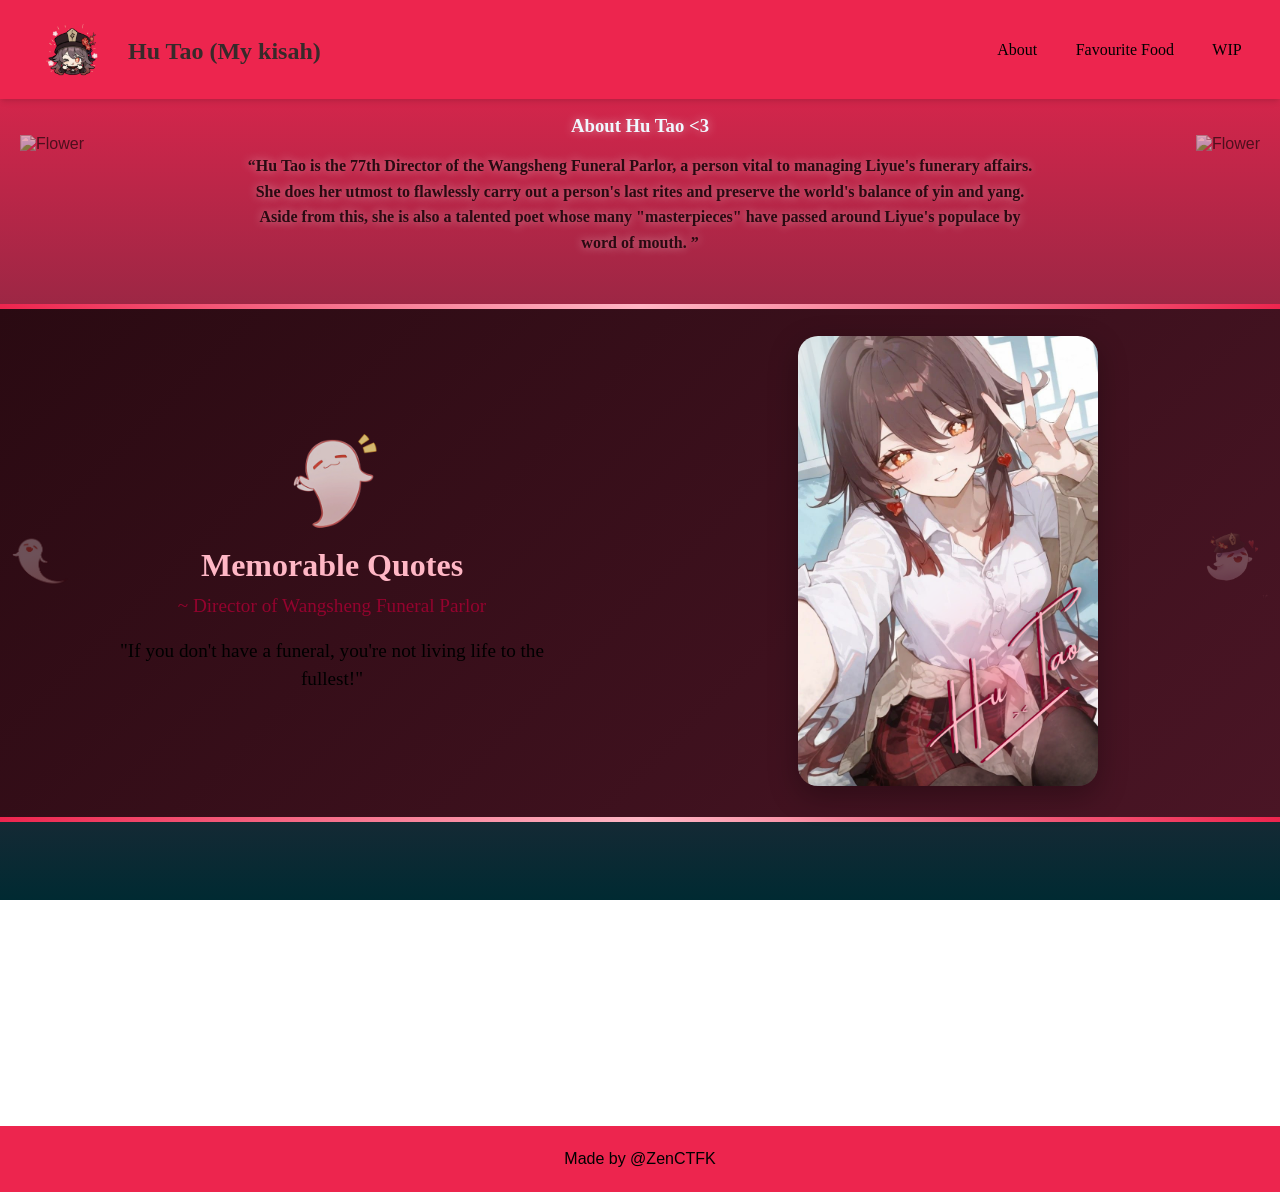
==== index.html @ f7efe2d0 "Rename main.html to index.html" ====
<!DOCTYPE html>
<html lang="en">
<head>
    <meta charset="UTF-8">
    <meta name="viewport" content="width=device-width, initial-scale=1.0">
    <title>Hu Tao Dashboard</title>
    <link rel="stylesheet" href="style.css">
</head>

<body> 
    <header id="header">
      <div id="logo-side">
        <img
          id="header-img"
          src="Resource/Hutao-icon.png"
          alt=""
        />
        <h1>Hu Tao (My kisah)</h1>
      </div>
      <nav id="nav-bar">
        <ul id="pages">
          <li>
            <a id="nav-link" href="#title">About</a>
          </li>
          <li>
            <a id="nav-link" href="#Favourite Food">Favourite Food</a>
          </li>
          <li>
            <a id="nav-link" href="#WIP">WIP</a>
          </li>
        </ul>
      </nav>
    </header>

    <main>
      <div class="flower-decoration flower-top-left">
    <img src="Resource/flower1.png" alt="Flower" class="flower-img">
  </div>
  <div class="flower-decoration flower-top-right">
    <img src="Resource/flower1.png" alt="Flower" class="flower-img">
  </div>

      <h3 id="title"> About Hu Tao &lt;3
      </h3>
      <h4 id="title">
        <q>Hu Tao is the 77th Director of the Wangsheng Funeral Parlor, a person vital to managing Liyue's funerary affairs.
            She does her utmost to flawlessly carry out a person's last rites and preserve the world's balance of yin and yang.
            Aside from this, she is also a talented poet whose many "masterpieces" have passed around Liyue's populace by word of mouth.
        </q>
      </h4>

      <div class="divider-section">
        <div class="ghost-left">
    <img src="Resource/Hutao-ghost2.png" alt="Ghost" class="ghost-decoration">
  </div>
    <div class="divider-content">
      <div class="divider-text">
         <img src="Resource/Hutao-ghost1.png" alt="Ghost" class="quote-icon">
         <h2>Memorable Quotes</h2>
          <p class="quote-subtitle">~ Director of Wangsheng Funeral Parlor</p>
          <p class="main-quote">"If you don't have a funeral, you're not living life to the fullest!"</p>
      </div>
      <div class="divider-image">
        <img src="Resource/Hutao-banner1ARrev.png" alt="Hu Tao with Ghost" id="divider-img">
      </div>
    </div>
    <div class="ghost-right">
    <img src="Resource/Hutao-ghost3.png" alt="Ghost" class="ghost-decoration">
  </div>
  </div>
      </main>

      <footer>
      <p>Made by <a href="https://www.instagram.com/zenctfk/"> @ZenCTFK</a></p>
    </footer>
</body>
---- style.css ----
html {
   scrollbar-width: none; /*To hide scroll bar */
}

* {
  /*** General Settings ***/
  padding: 0;
  margin: 0;
  font-family: "Montserrat", sans-serif;
  user-select: none;
}

 @font-face { font-family: Genshin; src: url(zh-cn.ttf); } 
 @font-face { font-family: Genshin; font-weight: bold; src: url(zh-cn.ttf);}


body {
  width: 100%;
  height: 100vh;
   min-height: 100vh;
  background: linear-gradient(0deg, #002A32, #ED254E);
  background-attachment: fixed;
  overflow-y: scroll;
  scrollbar-width: none;
  -ms-overflow-style: none;
}

body::-webkit-scrollbar {
  width: 0;
  height: 0;
  background: transparent;
}


.flower-decoration {
  position: absolute;
  z-index: 1;
  pointer-events: none;
}

.flower-top-left {
  top: 20px;
  left: 20px;
}

.flower-top-right {
  top: 20px;
  right: 20px;
}

.flower-img {
  width: 80px;
  height: auto;
  opacity: 0.6;
  animation: flowerFloat 4s ease-in-out infinite;
}

/* Left flower - faster, no delay */
.flower-top-left .flower-img {
  width: 80px;
  height: auto;
  opacity: 0.6;
  animation: flowerFloat 3s ease-in-out infinite;
  animation-delay: 0s;
}

/* Right flower - slower, delayed */
.flower-top-right .flower-img {
  width: 80px;
  height: auto;
  opacity: 0.6;
  animation: flowerFloat 5s ease-in-out infinite;
  animation-delay: 2s;
}

/* Animation for left flower (normal) */
@keyframes flowerFloatLeft {
  0%, 100% {
    transform: translateY(0) rotate(0deg);
  }
  50% {
    transform: translateY(-10px) rotate(5deg);
  }
}

/* Animation for right flower (flipped) */
@keyframes flowerFloatRight {
  0%, 100% {
    transform: scaleX(-1) translateY(0) rotate(0deg);
  }
  50% {
    transform: scaleX(-1) translateY(-10px) rotate(-5deg);
  }
}

main {
  background: transparent;
  padding-bottom: 4rem;
  position: relative;
}

@keyframes flowerFloat {
  0%, 100% {
    transform: translateY(0) rotate(0deg);
  }
  50% {
    transform: translateY(-10px) rotate(5deg);
  }
}

.flower-top-right {
  top: 20px;
  right: 20px;
}



#header {
  /*** Header Start ***/
  position: sticky;
  top: 0;
  width: 100%;
  background-color: #ED254E;
  box-shadow: rgba(0, 0, 0, 0.1) 0px 4px 6px -1px,
    rgba(0, 0, 0, 0.06) 0px 2px 4px -1px;
  padding: 0.6rem 0;
  display: flex;
  justify-content: space-between;
  align-items: center;
  z-index: 100; 
  
}

#header-img {
  width: 5rem;
  margin-right: 1rem;
  display: block;
}

#logo-side {
  display: flex;
  align-items: center;
  margin: 0 2rem;
  cursor: default;
  color: rgb(55, 42, 42);
  font-family: Genshin;
}

#logo-side h1 {
  font-family: "Genshin";
   font-size: 1.5rem;
   line-height: 1;
   margin: 0;
   transform: translateY(1px);
}

#nav-bar {
  display: flex;
  justify-content: space-between;
  align-items: center;
  min-height: 2.4rem;
  margin: 0 2.4rem 0 0;
}

#nav-bar a {
  font-family: "Genshin";
}

ul {
  list-style: none;
}

#pages {
  display: flex;
  gap: 2.4rem;
  
}

#nav-link {
  text-decoration: none;
  color: black;
  transition: all 0.2s ease;
}

#nav-link:hover {
  text-decoration: underline;
  color: #EAEFEF;
} /*** Header End ***/

#icons {
  width: 2rem;
}

#title {
  text-align: center;
  font-family: "Genshin";
  margin: 1rem auto 1rem auto;
  color: #2a0a12;
  text-shadow: 0 0 10px rgba(255, 255, 255, 0.5);
}

h3#title {
  color:aliceblue;
  text-shadow: 0 0 10px rgba(255, 255, 255, 0.5);
}

#title q {
  text-align: center;
  font-family: "Genshin";
  margin: 1rem auto 1rem auto;
   display: block; 
   max-width: 800px;
   width: 90%; 
   line-height: 1.6;  
   font-size: 1rem;
   font-style: normal;
}



/* Divider Section */
.divider-section {
  width: 100%;
  background: linear-gradient(135deg, #2a0a12, #4a1525); /* Different color */
  margin: 3rem 0 3rem 0;
  padding: 2rem 0rem;
  position: relative;
  z-index: 1;
}

.divider-section::before {
  content: '';
  position: absolute;
  top: 0;
  left: 0;
  right: 0;
  height: 5px;
  background: linear-gradient(90deg, #ED254E, #FFB7C5, #ED254E);
}

.divider-section::after {
  content: '';
  position: absolute;
  bottom: 0;
  left: 0;
  right: 0;
  height: 5px;
  background: linear-gradient(90deg, #ED254E, #FFB7C5, #ED254E);
}

.divider-content {
  display: flex;
  align-items: center;
  justify-content: space-between;
  max-width: 1200px;
  margin: 0 auto;
  gap: 2rem;
  flex-wrap: wrap; /* Makes it responsive */
}

.divider-text {
  flex: 1;
  color: #EAEFEF;
  font-family: "Genshin", "Montserrat", sans-serif;
  text-align: center;
}

.divider-text h2 {
  font-size: 2rem;
  margin-bottom: 0.5rem;
  font-family: "Genshin";
  color: #FFB7C5;
}

.divider-text p {
  font-size: 1.2rem;
  line-height: 1.5;
  font-family: "Genshin";
}

.main-quote {
  font-size: 1.2rem;
  line-height: 1.5;
  font-family: "Genshin";
  max-width: 450px;
  margin-left: auto;
  margin-right: auto;
  text-align: center;
}

.quote-icon {
   width: 100px;  
  height: auto;
  margin-bottom: 1rem;
  opacity: 0.8;
  display: block;
  margin-left: auto;
  margin-right: auto;  
}

.quote-subtitle {
  font-size: 0.9rem;
  color: #93032E;
  margin-bottom: 1rem;
  font-style: normal;
}

.divider-image {
  flex: 1;
  text-align: center;
}

#divider-img {
  max-width: 100%;
  width: 300px;
  height: auto;
  border-radius: 20px;
  box-shadow: 0 10px 30px #0000004d;
  transition: all 0.3s ease;
}

#divider-img:hover {
  transform: scale(1.05);
  box-shadow: 0 0 25px 15px #93032e99;
}

.divider-section::before {
  content: '';
  position: absolute;
  top: 0;
  left: 0;
  right: 0;
  height: 5px;
  background: linear-gradient(90deg, #ED254E, #FFB7C5, #ED254E);
}

.ghost-left,
.ghost-right {
  position: absolute;
  top: 50%;
  transform: translateY(-50%);
  z-index: 1; 
  pointer-events: none;
}

.ghost-left {
  left: 10px;
}

.ghost-right {
  right: 10px;
}

.ghost-decoration {
  width: 70px;
  height: auto;
  opacity: 0.25;
  animation: float 3s ease-in-out infinite;
}

@keyframes float {
  0%, 100% {
    transform: translateY(0);
  }
  50% {
    transform: translateY(-10px);
  }
}

.ghost-left .ghost-decoration {
  animation: floatLeft 4s ease-in-out infinite;
  width: 60px;
  opacity: 0.3;
}

.ghost-right .ghost-decoration {
  animation: floatRight 3.5s ease-in-out infinite;
  width: 80px;
  opacity: 0.25;
}

@keyframes floatLeft {
  0%, 100% {
    transform: translateY(0) rotate(-5deg);
  }
  50% {
    transform: translateY(-15px) rotate(-10deg);
  }
}

@keyframes floatRight {
  0%, 100% {
    transform: translateY(0) rotate(5deg);
  }
  50% {
    transform: translateY(-12px) rotate(10deg);
  }
}


.divider-content {
  position: relative;
  z-index: 2;
}

footer {
  display: flex;
  align-items: center;
  justify-content: center;
  margin-top: 12rem;
  background: #ED254E;
  padding: 1.5rem 0;
}

a,
p {
  text-decoration: none;
  color: black; 
  font-family: "Genshin", "Montserrat", sans-serif;
  transition: all 0.3s ease;
}

footer a:hover {
  color: #FFB7C5; 
  text-decoration: underline; 
}
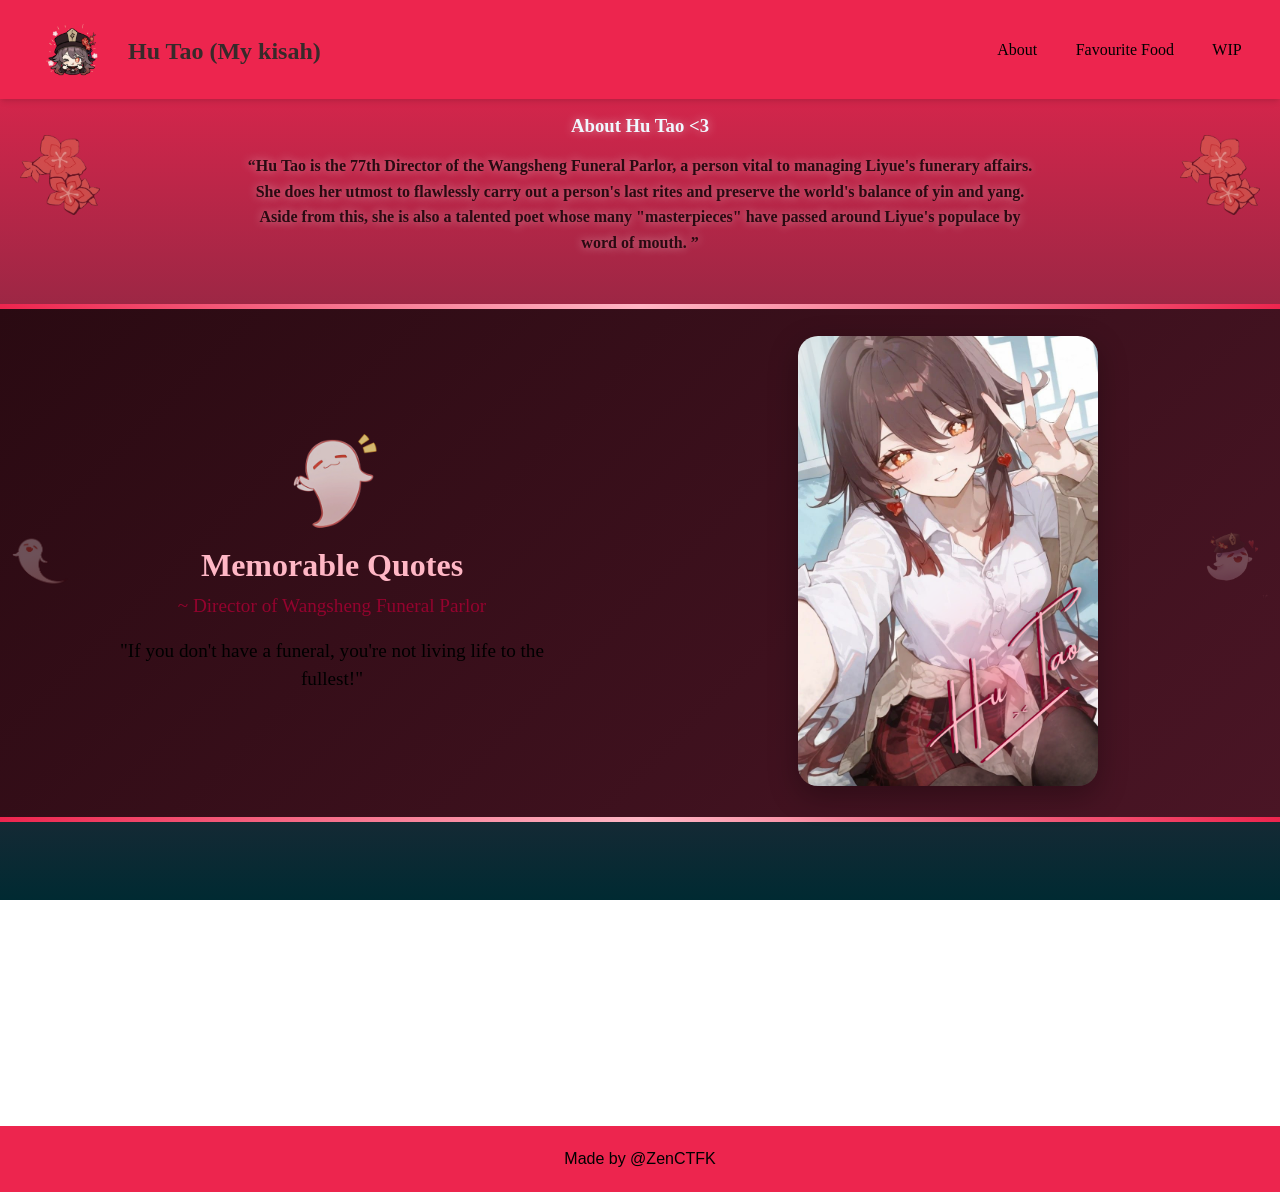
==== commit 85d9f131: "Fix HTML encoding issues in index.html" ====
--- a/index.html
+++ b/index.html
@@ -34,10 +34,10 @@
 
     <main>
       <div class="flower-decoration flower-top-left">
-    <img src="Resource/flower1.png" alt="Flower" class="flower-img">
+    <img src="Resource/Flower1.png" alt="Flower" class="flower-img">
   </div>
   <div class="flower-decoration flower-top-right">
-    <img src="Resource/flower1.png" alt="Flower" class="flower-img">
+    <img src="Resource/Flower1.png" alt="Flower" class="flower-img">
   </div>
 
       <h3 id="title"> About Hu Tao &lt;3
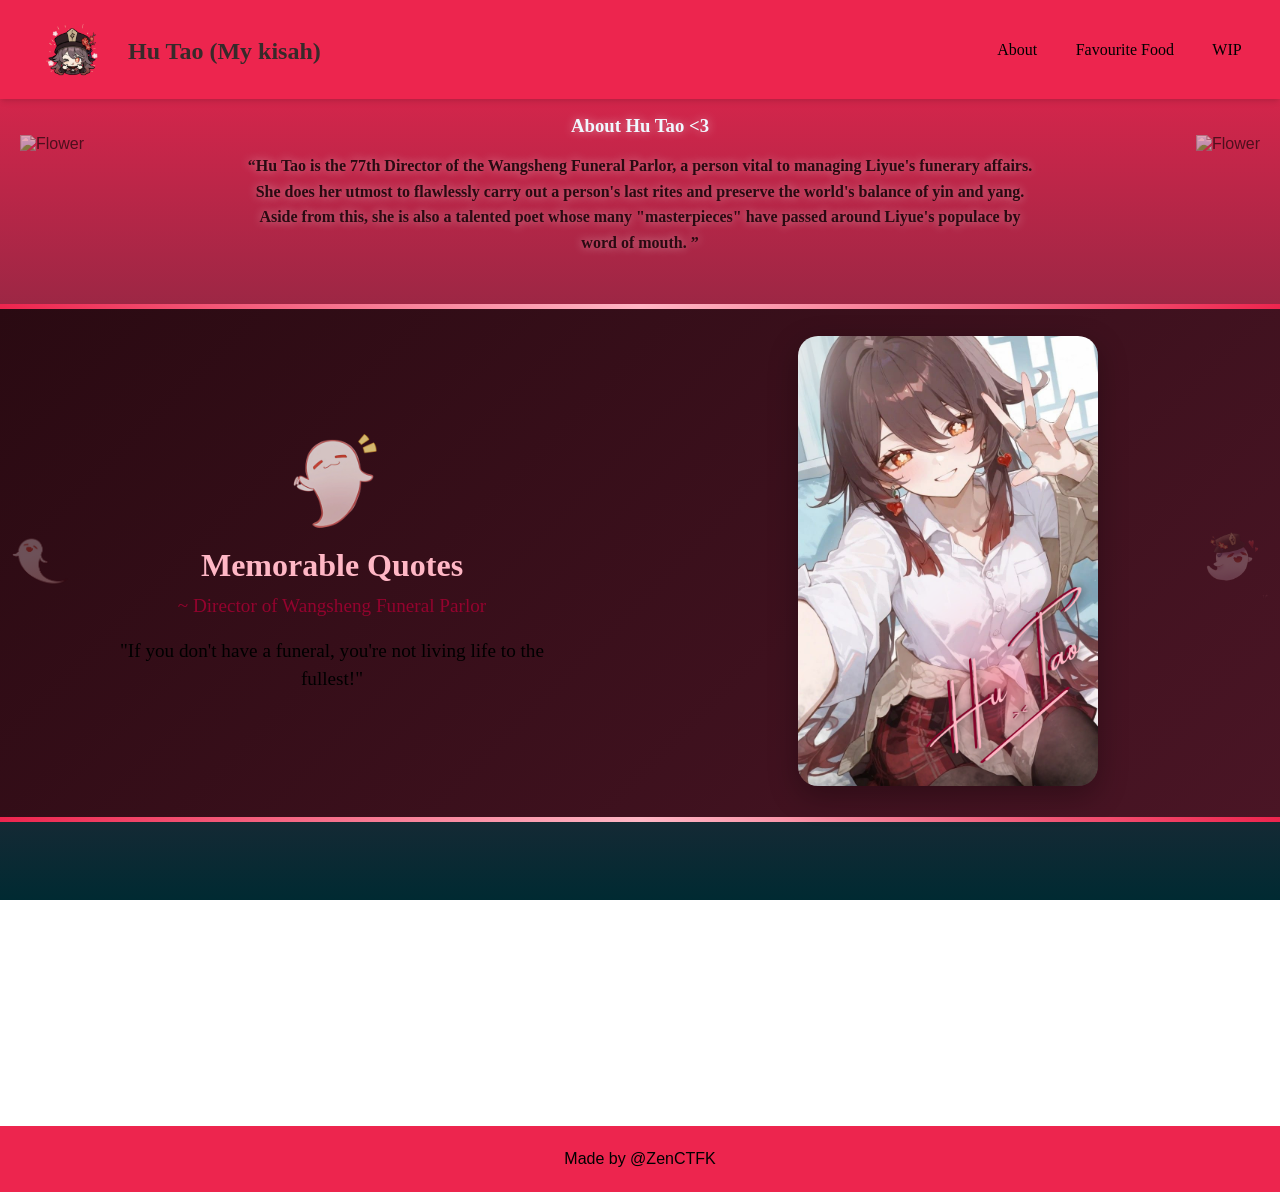
==== commit e77c93c4: "Fix HTML character encoding in index.html" ====
--- a/index.html
+++ b/index.html
@@ -34,10 +34,10 @@
 
     <main>
       <div class="flower-decoration flower-top-left">
-    <img src="Resource/Flower1.png" alt="Flower" class="flower-img">
+    <img src="Resource/flower1.png" alt="Flower" class="flower-img">
   </div>
   <div class="flower-decoration flower-top-right">
-    <img src="Resource/Flower1.png" alt="Flower" class="flower-img">
+    <img src="Resource/flower1.png" alt="Flower" class="flower-img">
   </div>
 
       <h3 id="title"> About Hu Tao &lt;3
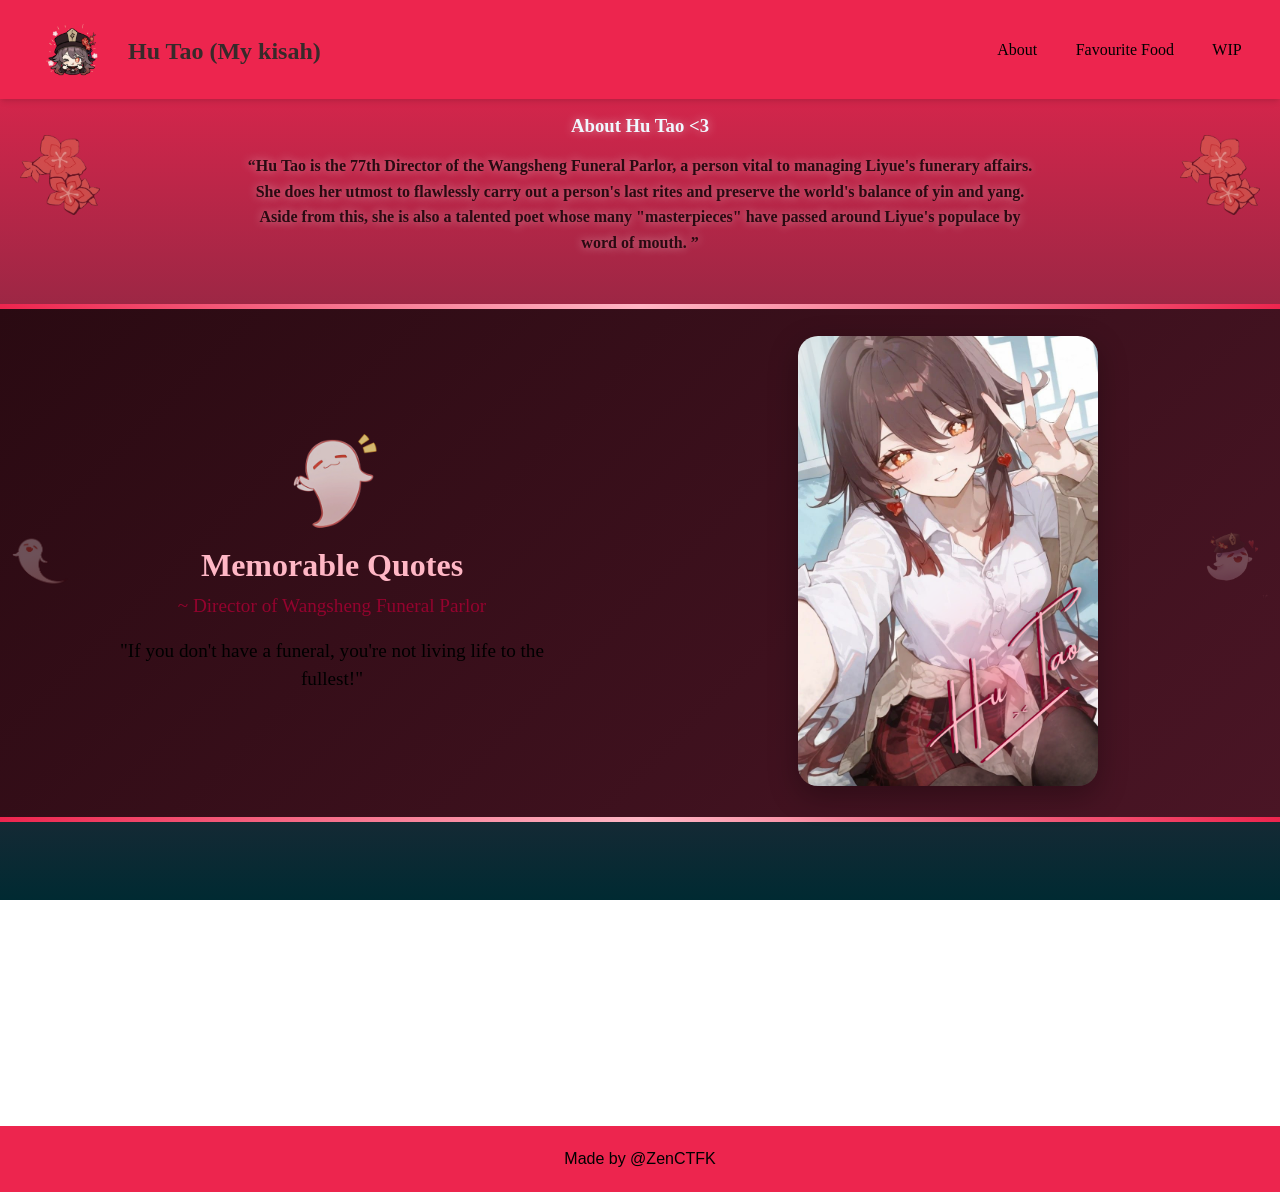
==== commit 75cb0367: "Update index.html" ====
--- a/index.html
+++ b/index.html
@@ -34,10 +34,10 @@
 
     <main>
       <div class="flower-decoration flower-top-left">
-    <img src="Resource/flower1.png" alt="Flower" class="flower-img">
+    <img src="Resource/Flower1.png" alt="Flower" class="flower-img">
   </div>
   <div class="flower-decoration flower-top-right">
-    <img src="Resource/flower1.png" alt="Flower" class="flower-img">
+    <img src="Resource/Flower1.png" alt="Flower" class="flower-img">
   </div>
 
       <h3 id="title"> About Hu Tao &lt;3
--- a/style.css
+++ b/style.css
@@ -423,4 +423,4 @@
 footer a:hover {
   color: #FFB7C5; 
   text-decoration: underline; 
-}+}
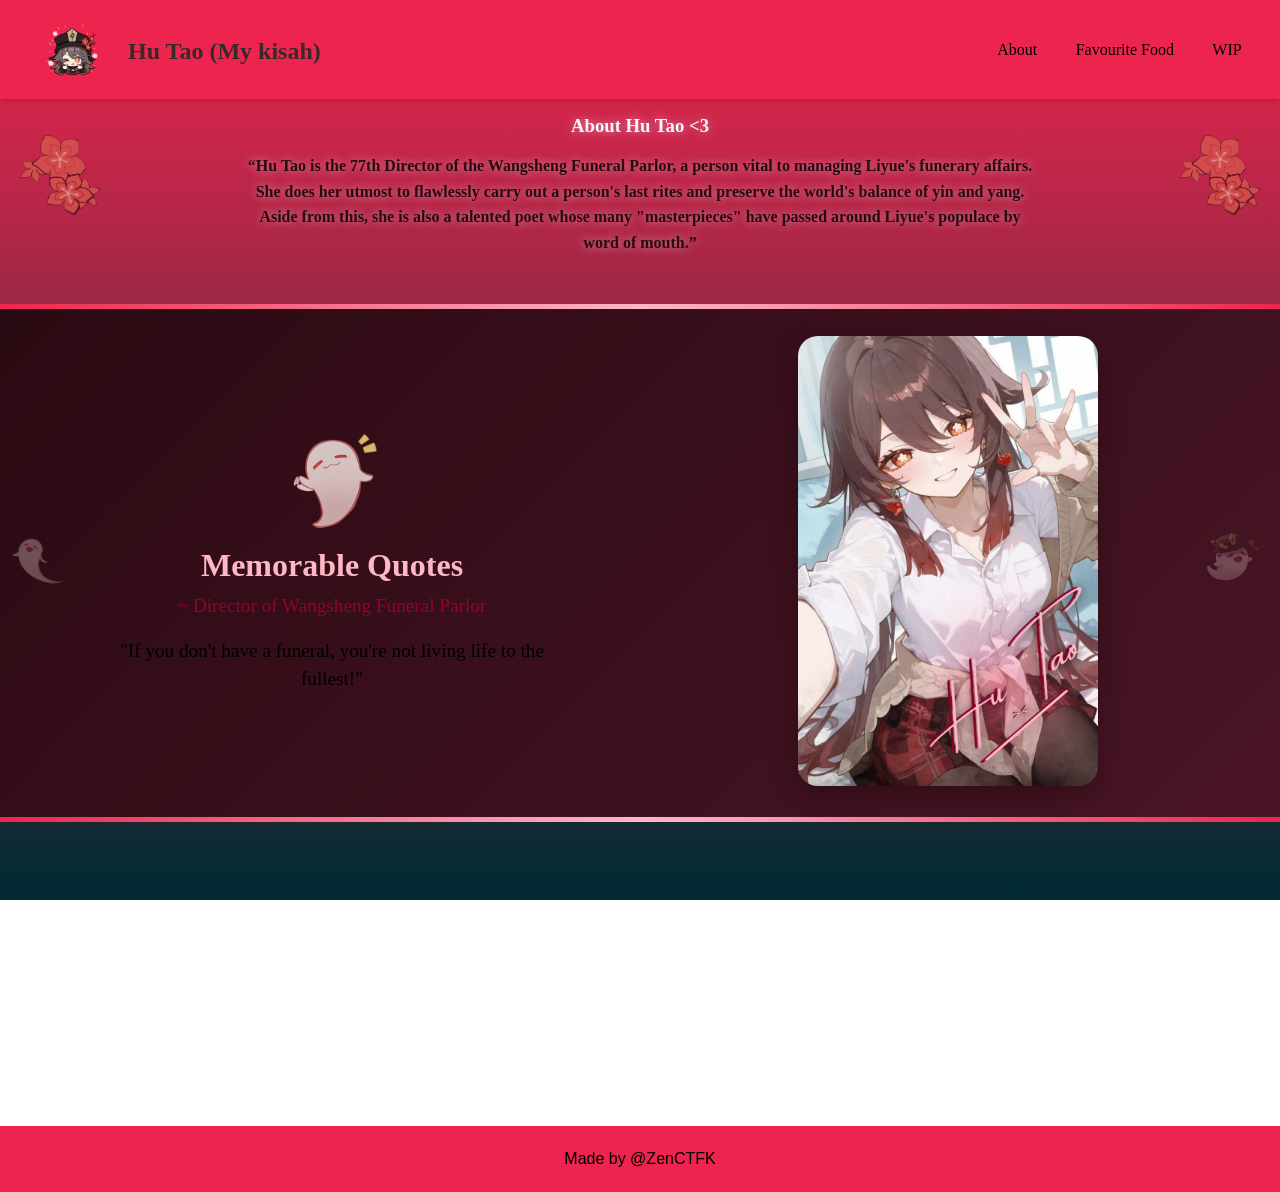
==== commit 116af58d: "Add script.js to index.html Added a script tag to include 'script.js' for additional functionality." ====
--- a/index.html
+++ b/index.html
@@ -5,6 +5,7 @@
     <meta name="viewport" content="width=device-width, initial-scale=1.0">
     <title>Hu Tao Dashboard</title>
     <link rel="stylesheet" href="style.css">
+    <script src="script.js"></script>
 </head>
 
 <body> 
@@ -45,8 +46,8 @@
       <h4 id="title">
         <q>Hu Tao is the 77th Director of the Wangsheng Funeral Parlor, a person vital to managing Liyue's funerary affairs.
             She does her utmost to flawlessly carry out a person's last rites and preserve the world's balance of yin and yang.
-            Aside from this, she is also a talented poet whose many "masterpieces" have passed around Liyue's populace by word of mouth.
-        </q>
+            Aside from this, she is also a talented poet whose many "masterpieces" have passed around Liyue's populace by word 
+            of mouth.</q>
       </h4>
 
       <div class="divider-section">
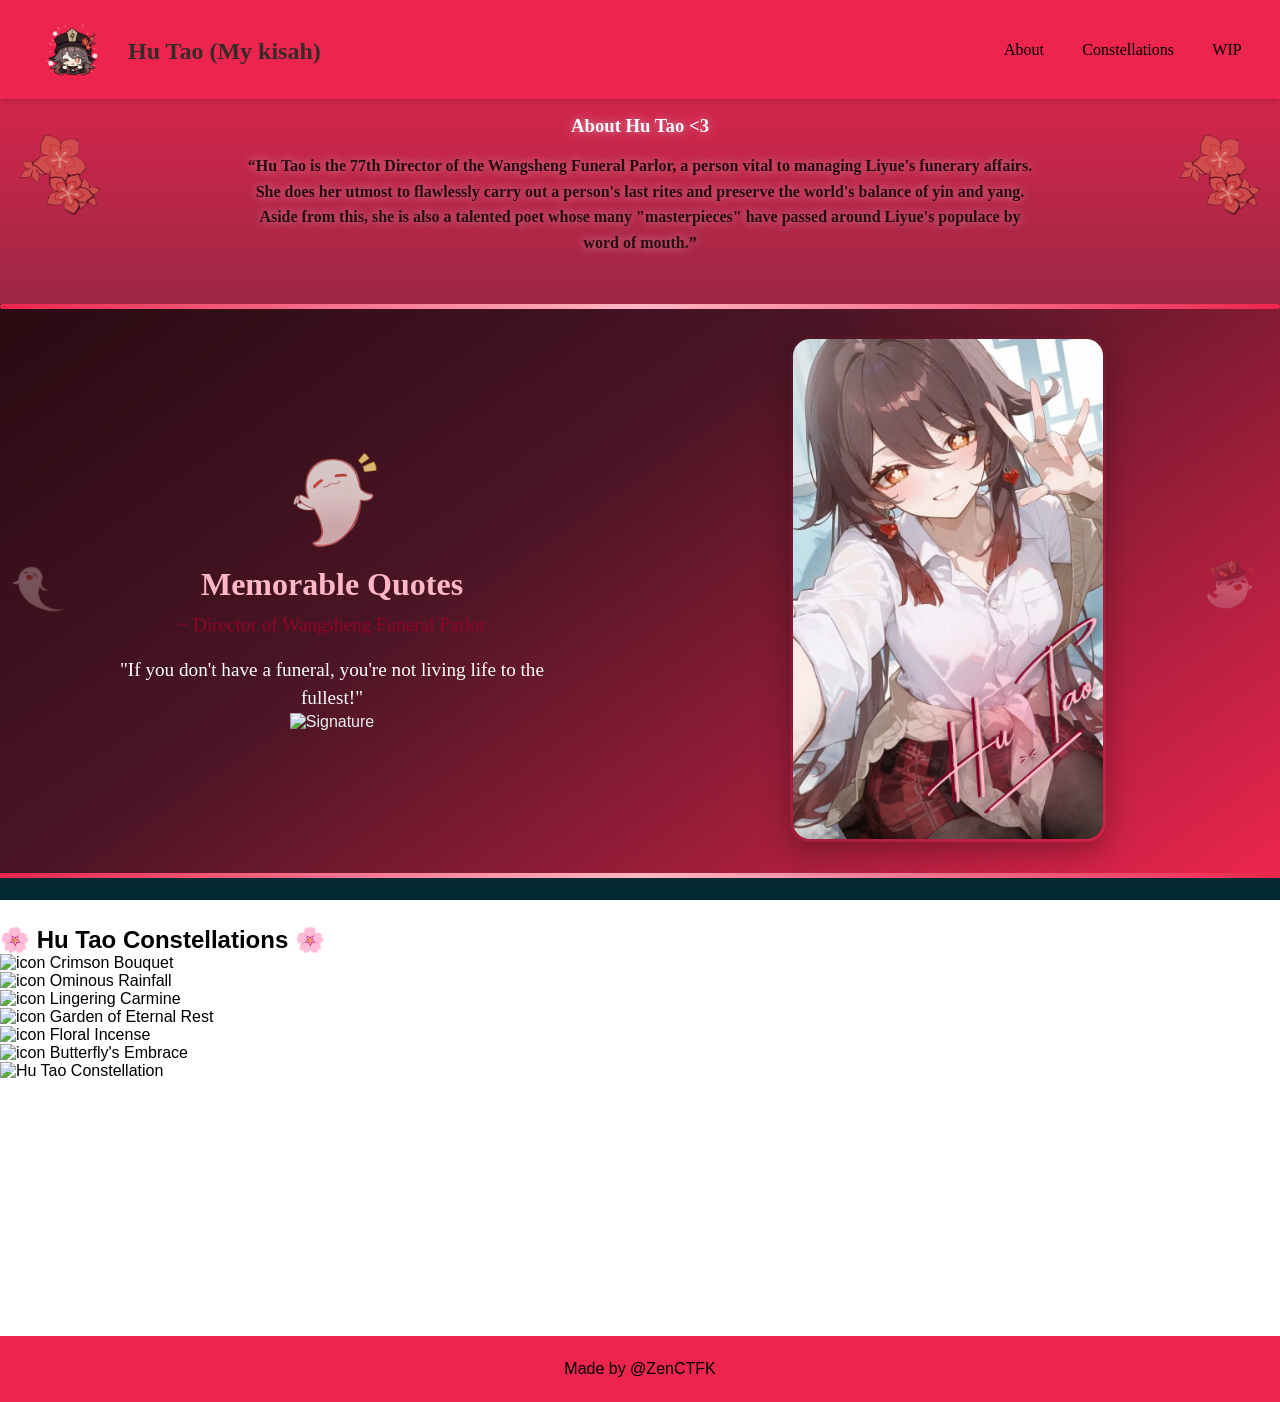
==== commit 852a85cc: "Update index.html to include constellations section" ====
--- a/index.html
+++ b/index.html
@@ -24,7 +24,7 @@
             <a id="nav-link" href="#title">About</a>
           </li>
           <li>
-            <a id="nav-link" href="#Favourite Food">Favourite Food</a>
+             <a id="nav-link" href="#constellations">Constellations</a>
           </li>
           <li>
             <a id="nav-link" href="#WIP">WIP</a>
@@ -52,15 +52,23 @@
 
       <div class="divider-section">
         <div class="ghost-left">
-    <img src="Resource/Hutao-ghost2.png" alt="Ghost" class="ghost-decoration">
-  </div>
+          <img src="Resource/Hutao-ghost2.png" alt="Ghost" class="ghost-decoration">
+      </div>
     <div class="divider-content">
       <div class="divider-text">
          <img src="Resource/Hutao-ghost1.png" alt="Ghost" class="quote-icon">
          <h2>Memorable Quotes</h2>
           <p class="quote-subtitle">~ Director of Wangsheng Funeral Parlor</p>
           <p class="main-quote">"If you don't have a funeral, you're not living life to the fullest!"</p>
+
+        <div class="signature-container">
+    <div class="line-left"></div>
+    <img src="Resource/Hutao-signature.png" alt="Signature" class="Signature-img">
+    <div class="line-right"></div>
+  </div>
       </div>
+    
+
       <div class="divider-image">
         <img src="Resource/Hutao-banner1ARrev.png" alt="Hu Tao with Ghost" id="divider-img">
       </div>
@@ -69,6 +77,29 @@
     <img src="Resource/Hutao-ghost3.png" alt="Ghost" class="ghost-decoration">
   </div>
   </div>
+ <div id="constellations"></div>
+
+  <div class="info-section" >
+  <div class="section-header">
+    <h2 class="section-title">🌸 Hu Tao Constellations 🌸</h2>
+  </div>
+  <div class="info-content">
+    <div class="info-left">
+      <ul class="info-list">
+        <li><img src="Resource/C1.webp" alt="icon" class="list-icon-img"> Crimson Bouquet</li>
+  <li><img src="Resource/C2.webp" alt="icon" class="list-icon-img"> Ominous Rainfall</li>
+  <li><img src="Resource/C3.webp" alt="icon" class="list-icon-img"> Lingering Carmine</li>
+  <li><img src="Resource/C4.webp" alt="icon" class="list-icon-img"> Garden of Eternal Rest</li>
+  <li><img src="Resource/C5.webp" alt="icon" class="list-icon-img"> Floral Incense</li>
+  <li><img src="Resource/C6.webp" alt="icon" class="list-icon-img"> Butterfly's Embrace</li>
+      </ul>
+    </div>
+    <div class="info-right">
+      <img src="Resource/Hutao-Constelation.png" alt="Hu Tao Constellation" class="info-image">
+    </div>
+  </div>
+</div>
+
       </main>
 
       <footer>
--- a/style.css
+++ b/style.css
@@ -219,13 +219,142 @@
 
 
 /* Divider Section */
+#divider-img {
+  max-width: 100%;
+  width: 300px;
+  height: auto;
+  border-radius: 20px;
+  box-shadow: 0 10px 30px #0000004d;
+  transition: all 0.3s ease;
+  transition: opacity 0.3s ease-in-out;  /* Add this line */
+}
+
+#divider-img {
+  border: 3px solid transparent;
+  background-clip: padding-box;
+  position: relative;
+}
+
 .divider-section {
   width: 100%;
-  background: linear-gradient(135deg, #2a0a12, #4a1525); /* Different color */
+  background: linear-gradient(145deg, #2a0a12 0%, #4a1525 40%, #ED254E 100%);
   margin: 3rem 0 3rem 0;
   padding: 2rem 0rem;
   position: relative;
   z-index: 1;
+}
+
+.divider-section::before {
+  content: '';
+  position: absolute;
+  top: -3px;
+  left: -3px;
+  right: -3px;
+  bottom: -3px;
+  background: linear-gradient(45deg, #ED254E, #FFB7C5, #ED254E);
+  border-radius: 22px;
+  z-index: -1;
+}
+
+.divider-section::after {
+  content: '';
+  position: absolute;
+  bottom: 0;
+  left: 0;
+  right: 0;
+  height: 5px;
+  background: linear-gradient(90deg, #ED254E, #FFB7C5, #ED254E);
+}
+
+.divider-content {
+  display: flex;
+  align-items: center;
+  justify-content: space-between;
+  max-width: 1200px;
+  margin: 0 auto;
+  gap: 2rem;
+  flex-wrap: wrap; /* Makes it responsive */
+}
+
+.divider-text {
+  flex: 1;
+  color: #EAEFEF;
+  font-family: "Genshin", "Montserrat", sans-serif;
+  text-align: center; 
+   min-height: 400px;
+   display: flex;
+  flex-direction: column;
+  justify-content: center;
+}
+
+.divider-text h2 {
+  font-size: 2rem;
+  margin-bottom: 0.5rem;
+  font-family: "Genshin";
+  color: #FFB7C5;
+}
+
+.divider-text p {
+  font-size: 1.2rem;
+  line-height: 1.5;
+  font-family: "Genshin";
+}
+
+.main-quote {
+  font-size: 1.2rem;
+  line-height: 1.5;
+  font-family: "Genshin";
+  max-width: 450px;
+  margin-left: auto;
+  margin-right: auto;
+  text-align: center;
+  color: white
+}
+
+.quote-icon {
+   width: 100px;  
+  height: auto;
+  margin-bottom: 1rem;
+  opacity: 0.8;
+  display: block;
+  margin-left: auto;
+  margin-right: auto;  
+}
+
+.quote-subtitle {
+  font-size: 0.9rem;
+  color: #93032E;
+  margin-bottom: 1rem;
+  font-style: normal;
+}
+
+.divider-image {
+  flex: 1;
+  text-align: center;
+  display: flex;
+  align-items: center;
+  justify-content: center;
+}
+
+.divider-image {
+  position: relative;
+  display: inline-block;
+}
+
+#divider-img {
+  width: 310px;
+  height: 500px;
+  object-fit: cover;
+  border-radius: 20px;
+  box-shadow: 0 10px 30px #0000004d;
+  transition: all 0.3s ease;
+  transition: opacity 0.3s;
+}
+
+
+#divider-img:hover {
+  transform: scale(1.05);
+  box-shadow: 0 0 25px 15px #93032e99;
 }
 
 .divider-section::before {
@@ -238,102 +367,6 @@
   background: linear-gradient(90deg, #ED254E, #FFB7C5, #ED254E);
 }
 
-.divider-section::after {
-  content: '';
-  position: absolute;
-  bottom: 0;
-  left: 0;
-  right: 0;
-  height: 5px;
-  background: linear-gradient(90deg, #ED254E, #FFB7C5, #ED254E);
-}
-
-.divider-content {
-  display: flex;
-  align-items: center;
-  justify-content: space-between;
-  max-width: 1200px;
-  margin: 0 auto;
-  gap: 2rem;
-  flex-wrap: wrap; /* Makes it responsive */
-}
-
-.divider-text {
-  flex: 1;
-  color: #EAEFEF;
-  font-family: "Genshin", "Montserrat", sans-serif;
-  text-align: center;
-}
-
-.divider-text h2 {
-  font-size: 2rem;
-  margin-bottom: 0.5rem;
-  font-family: "Genshin";
-  color: #FFB7C5;
-}
-
-.divider-text p {
-  font-size: 1.2rem;
-  line-height: 1.5;
-  font-family: "Genshin";
-}
-
-.main-quote {
-  font-size: 1.2rem;
-  line-height: 1.5;
-  font-family: "Genshin";
-  max-width: 450px;
-  margin-left: auto;
-  margin-right: auto;
-  text-align: center;
-}
-
-.quote-icon {
-   width: 100px;  
-  height: auto;
-  margin-bottom: 1rem;
-  opacity: 0.8;
-  display: block;
-  margin-left: auto;
-  margin-right: auto;  
-}
-
-.quote-subtitle {
-  font-size: 0.9rem;
-  color: #93032E;
-  margin-bottom: 1rem;
-  font-style: normal;
-}
-
-.divider-image {
-  flex: 1;
-  text-align: center;
-}
-
-#divider-img {
-  max-width: 100%;
-  width: 300px;
-  height: auto;
-  border-radius: 20px;
-  box-shadow: 0 10px 30px #0000004d;
-  transition: all 0.3s ease;
-}
-
-#divider-img:hover {
-  transform: scale(1.05);
-  box-shadow: 0 0 25px 15px #93032e99;
-}
-
-.divider-section::before {
-  content: '';
-  position: absolute;
-  top: 0;
-  left: 0;
-  right: 0;
-  height: 5px;
-  background: linear-gradient(90deg, #ED254E, #FFB7C5, #ED254E);
-}
-
 .ghost-left,
 .ghost-right {
   position: absolute;
